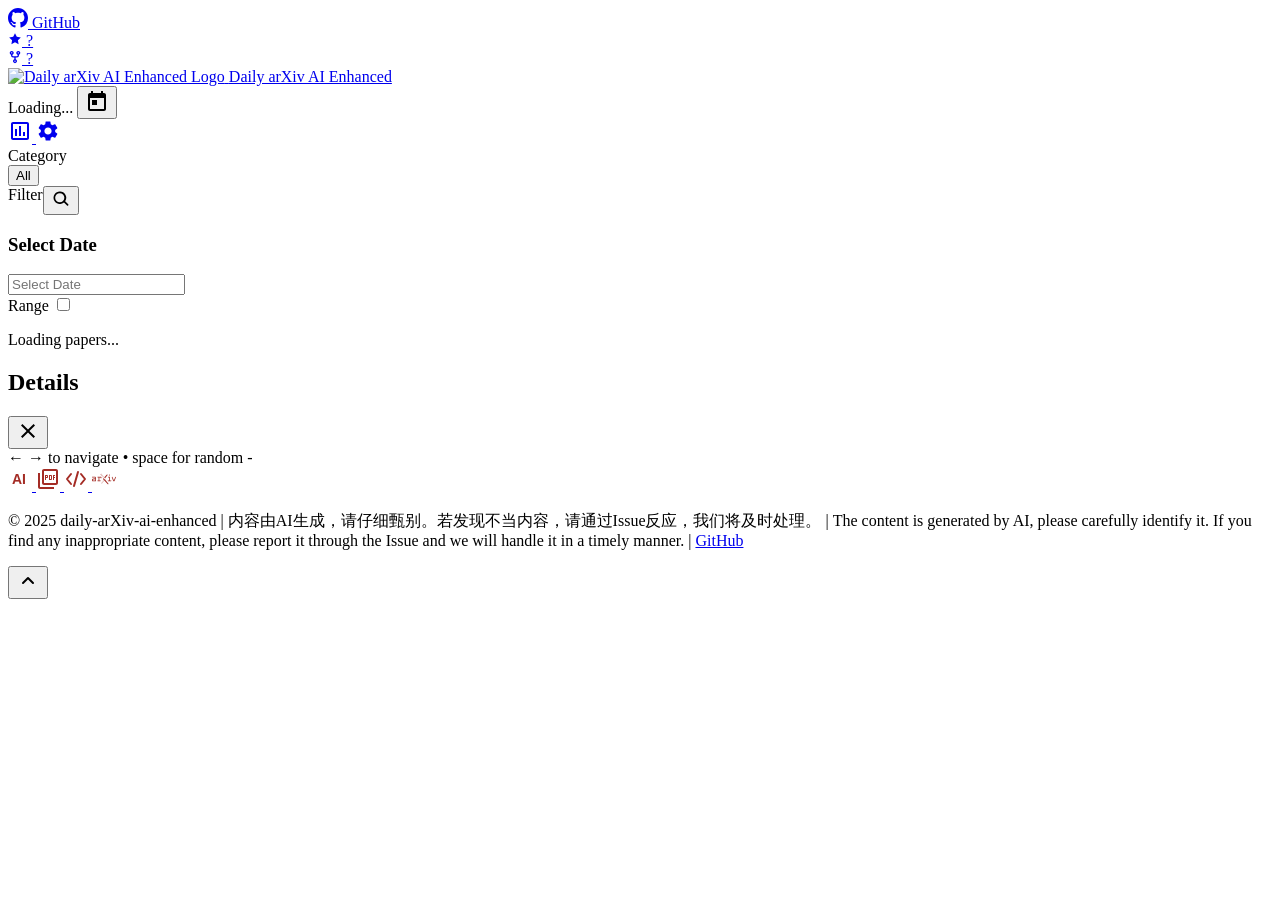
==== index.html @ 4acd31fb "fix: point site links to fork repository" ====
<!DOCTYPE html>
<html lang="zh-CN">
<head>
    <meta charset="UTF-8">
    <meta name="viewport" content="width=device-width, initial-scale=1.0">
    <meta name="description" content="daily arxiv ai-enhanced">
    <title>Daily arXiv AI Enhanced</title>
    <link rel="icon" type="image/png" href="assets/logo2-removebg-preview.png">
    <link rel="shortcut icon" type="image/png" href="assets/logo2-removebg-preview.png">
    <link rel="stylesheet" href="css/styles.css">
    <link rel="stylesheet" href="https://fonts.googleapis.com/css2?family=Inter:wght@300;400;500;600;700&display=swap">
    <link rel="stylesheet" href="https://cdn.jsdelivr.net/npm/flatpickr/dist/flatpickr.min.css">
    <script src="https://cdn.jsdelivr.net/npm/flatpickr"></script>

    <!-- Authentication Scripts -->
    <script src="js/auth-config.js"></script>
    <script src="js/auth.js"></script>
    <!-- Data Source Configuration -->
    <script src="js/data-config.js"></script>
    <script>
        // Check authentication on page load
        Auth.requireAuth();

        // Show logout button only if password protection is enabled
        document.addEventListener('DOMContentLoaded', function() {
            const logoutButton = document.getElementById('logoutButton');
            if (logoutButton && Auth.isPasswordEnabled()) {
                logoutButton.style.display = '';
            }
        });
    </script>

    <script>
        window.onerror = function(message, source, lineno, colno, error) {
            const errorDiv = document.createElement('div');
            errorDiv.style.position = 'fixed';
            errorDiv.style.bottom = '10px';
            errorDiv.style.left = '10px';
            errorDiv.style.backgroundColor = 'rgba(255, 0, 0, 0.8)';
            errorDiv.style.color = 'white';
            errorDiv.style.padding = '10px';
            errorDiv.style.borderRadius = '5px';
            errorDiv.style.zIndex = '10000';
            errorDiv.style.maxWidth = '80%';
            errorDiv.textContent = `错误: ${message} (${source}:${lineno}:${colno})`;
            document.body.appendChild(errorDiv);
            
            setTimeout(() => errorDiv.remove(), 5000);
            
            return false;
        };
    </script>
</head>
<body>
    <div class="app-container">
        <header>
            <div class="header-content">
                <div class="header-left">
                    <a href="https://github.com/hj2100334001-ux/daily-arXiv-ai-enhanced" target="_blank" class="github-button">
                        <svg height="20" width="20" viewBox="0 0 16 16" fill="currentColor" xmlns="http://www.w3.org/2000/svg">
                            <path fill-rule="evenodd" d="M8 0C3.58 0 0 3.58 0 8c0 3.54 2.29 6.53 5.47 7.59.4.07.55-.17.55-.38 0-.19-.01-.82-.01-1.49-2.01.37-2.53-.49-2.69-.94-.09-.23-.48-.94-.82-1.13-.28-.15-.68-.52-.01-.53.63-.01 1.08.58 1.23.82.72 1.21 1.87.87 2.33.66.07-.52.28-.87.51-1.07-1.78-.2-3.64-.89-3.64-3.95 0-.87.31-1.59.82-2.15-.08-.2-.36-1.02.08-2.12 0 0 .67-.21 2.2.82.64-.18 1.32-.27 2-.27.68 0 1.36.09 2 .27 1.53-1.04 2.2-.82 2.2-.82.44 1.1.16 1.92.08 2.12.51.56.82 1.27.82 2.15 0 3.07-1.87 3.75-3.65 3.95.29.25.54.73.54 1.48 0 1.07-.01 1.93-.01 2.2 0 .21.15.46.55.38A8.013 8.013 0 0016 8c0-4.42-3.58-8-8-8z"></path>
                        </svg>
                        <span class="github-text">GitHub</span>
                        <div class="github-stats">
                            <div class="star-badge">
                                <svg width="14" height="14" viewBox="0 0 24 24" fill="currentColor">
                                    <path d="M12 2l3.09 6.26L22 9.27l-5 4.87 1.18 6.88L12 17.77l-6.18 3.25L7 14.14 2 9.27l6.91-1.01L12 2z"/>
                                </svg>
                                <span class="star-count" id="starCount">-</span>
                            </div>
                            <div class="fork-badge">
                                <svg width="14" height="14" viewBox="0 0 16 16" fill="currentColor">
                                    <path d="M5 5.372v.878c0 .414.336.75.75.75h4.5a.75.75 0 0 0 .75-.75v-.878a2.25 2.25 0 1 1 1.5 0v.878a2.25 2.25 0 0 1-2.25 2.25h-1.5v2.128a2.251 2.251 0 1 1-1.5 0V8.5h-1.5A2.25 2.25 0 0 1 3.5 6.25v-.878a2.25 2.25 0 1 1 1.5 0ZM5 3.25a.75.75 0 1 0-1.5 0 .75.75 0 0 0 1.5 0Zm6.75.75a.75.75 0 1 0 0-1.5.75.75 0 0 0 0 1.5Zm-3 8.75a.75.75 0 1 0-1.5 0 .75.75 0 0 0 1.5 0Z"/>
                                </svg>
                                <span class="fork-count" id="forkCount">-</span>
                            </div>
                        </div>
                    </a>
                </div>
                
                <div class="header-center">
                    <a href="index.html" class="site-logo">
                        <img src="assets/logo2-removebg-preview.png" alt="Daily arXiv AI Enhanced Logo" class="logo-image">
                        <span class="site-title">Daily arXiv AI Enhanced</span>
                    </a>
                </div>
                
                <div class="header-controls">
                    <div class="date-selector">
                        <div class="date-display">
                            <span id="currentDate">Loading...</span>
                            <button id="calendarButton" class="icon-button">
                                <svg width="24" height="24" viewBox="0 0 24 24" fill="none" xmlns="http://www.w3.org/2000/svg">
                                    <path d="M19 4H18V2H16V4H8V2H6V4H5C3.89 4 3.01 4.9 3.01 6L3 20C3 21.1 3.89 22 5 22H19C20.1 22 21 21.1 21 20V6C21 4.9 20.1 4 19 4ZM19 20H5V9H19V20ZM7 11H12V16H7V11Z" fill="currentColor"/>
                                </svg>
                            </button>
                        </div>
                    </div>
                    <a href="statistic.html" class="icon-button" title="Statistics">
                        <svg width="24" height="24" viewBox="0 0 24 24" fill="none" xmlns="http://www.w3.org/2000/svg">
                            <path d="M9 17H7V10H9V17ZM13 17H11V7H13V17ZM17 17H15V13H17V17ZM19 19H5V5H19V19.1V19ZM19 3H5C3.9 3 3 3.9 3 5V19C3 20.1 3.9 21 5 21H19C20.1 21 21 20.1 21 19V5C21 3.9 20.1 3 19 3Z" fill="currentColor"/>
                        </svg>
                    </a>
                    <a href="settings.html" class="icon-button" title="Settings">
                        <svg width="24" height="24" viewBox="0 0 24 24" fill="none" xmlns="http://www.w3.org/2000/svg">
                            <path d="M19.14 12.94c.04-.3.06-.61.06-.94 0-.32-.02-.64-.07-.94l2.03-1.58c.18-.14.23-.41.12-.61l-1.92-3.32c-.12-.22-.37-.29-.59-.22l-2.39.96c-.5-.38-1.03-.7-1.62-.94l-.36-2.54c-.04-.24-.24-.41-.48-.41h-3.84c-.24 0-.43.17-.47.41l-.36 2.54c-.59.24-1.13.57-1.62.94l-2.39-.96c-.22-.08-.47 0-.59.22L2.74 8.87c-.12.21-.08.47.12.61l2.03 1.58c-.05.3-.09.63-.09.94s.02.64.07.94l-2.03 1.58c-.18.14-.23.41-.12.61l1.92 3.32c.12.22.37.29.59.22l2.39-.96c.5.38 1.03.7 1.62.94l.36 2.54c.05.24.24.41.48.41h3.84c.24 0 .44-.17.47-.41l.36-2.54c.59-.24 1.13-.56 1.62-.94l2.39.96c.22.08.47 0 .59-.22l1.92-3.32c.12-.22.07-.47-.12-.61l-2.01-1.58zM12 15.6c-1.98 0-3.6-1.62-3.6-3.6s1.62-3.6 3.6-3.6 3.6 1.62 3.6 3.6-1.62 3.6-3.6 3.6z" fill="currentColor"/>
                        </svg>
                    </a>
                    <button id="logoutButton" onclick="Auth.logout()" class="icon-button" title="Logout" style="border: none; background: transparent; cursor: pointer; color: #e74c3c; display: none;">
                        <svg width="24" height="24" viewBox="0 0 24 24" fill="none" xmlns="http://www.w3.org/2000/svg">
                            <path d="M17 7L15.59 8.41L18.17 11H8V13H18.17L15.59 15.59L17 17L22 12L17 7ZM4 5H12V3H4C2.9 3 2 3.9 2 5V19C2 20.1 2.9 21 4 21H12V19H4V5Z" fill="currentColor"/>
                        </svg>
                    </button>
                    <!-- <div class="view-controls">
                        <button id="toggleView" class="button">
                            <span class="view-icon">
                                <svg width="24" height="24" viewBox="0 0 24 24" fill="none" xmlns="http://www.w3.org/2000/svg">
                                    <path d="M4 11H9V5H4V11ZM4 18H9V12H4V18ZM10 18H15V12H10V18ZM16 18H21V12H16V18ZM10 11H15V5H10V11ZM16 5V11H21V5H16Z" fill="currentColor"/>
                                </svg>
                            </span>
                            <span>View</span>
                        </button>
                    </div> -->
                </div>
            </div>
            <div class="category-nav">
                <div class="category-label-container">
                    <span class="category-nav-label">Category</span>
                    <div class="category-scroll">
                        <button class="category-button active" data-category="all">All</button>
                        <!-- 分类按钮将通过 JavaScript 动态生成 -->
                    </div>
                </div>
                <!-- Filter Tag Container -->
                <div class="filter-label-container">
                    <span class="filter-nav-label">Filter</span>
                    <!-- Text Search (magnifier-triggered) -->
                    <div id="textSearchContainer" class="text-search">
                        <button id="textSearchToggle" class="icon-button" title="Search">
                            <svg width="20" height="20" viewBox="0 0 24 24" fill="none" xmlns="http://www.w3.org/2000/svg">
                                <path d="M10.5 3a7.5 7.5 0 105.07 13.07l3.68 3.68a1 1 0 001.41-1.41l-3.68-3.68A7.5 7.5 0 0010.5 3zm0 2a5.5 5.5 0 110 11 5.5 5.5 0 010-11z" fill="currentColor"/>
                            </svg>
                        </button>
                        <div class="search-input-wrapper" style="display: none;">
                            <input id="textSearchInput" type="text" placeholder="Type to search..." aria-label="Search" />
                            <button id="textSearchClear" class="clear-x" title="Clear" style="display: none;">×</button>
                        </div>
                    </div>
                    <div class="filter-scroll" id="filterTags">
                        <!-- Authors and Keywords will be dynamically added here -->
                    </div>
                </div>
            </div>
        </header>

        <main>
            <div class="date-picker-modal" id="datePickerModal">
                <div class="date-picker-content">
                    <div class="date-picker-body">
                        <h3 class="date-picker-title">Select Date</h3>
                        <div class="flatpickr-container">
                            <input type="text" id="datepicker" placeholder="Select Date" data-input>
                        </div>
                        <div class="date-range-selector">
                            <span class="toggle-label">Range</span>
                            <label class="toggle-switch">
                                <input type="checkbox" id="dateRangeMode">
                                <span class="toggle-slider"></span>
                            </label>
                        </div>
                    </div>
                </div>
            </div>

            <div class="paper-container" id="paperContainer">
                <div class="loading-container">
                    <div class="loading-spinner"></div>
                    <p>Loading papers...</p>
                </div>
            </div>
        </main>

        <div class="paper-modal" id="paperModal">
            <div class="paper-modal-content">
                <div class="paper-modal-header">
                    <h2 id="modalTitle">Details</h2>
                    <button id="closeModal" class="icon-button">
                        <svg width="24" height="24" viewBox="0 0 24 24" fill="none" xmlns="http://www.w3.org/2000/svg">
                            <path d="M19 6.41L17.59 5L12 10.59L6.41 5L5 6.41L10.59 12L5 17.59L6.41 19L12 13.41L17.59 19L19 17.59L13.41 12L19 6.41Z" fill="currentColor"/>
                        </svg>
                    </button>
                </div>
                <div class="paper-modal-body" id="modalBody">
                </div>
                <div class="paper-modal-footer">
                    <div class="paper-navigation">
                        <span class="navigation-hint">← → to navigate • space for random</span>
                        <span id="paperPosition" class="paper-position">-</span>
                    </div>
                    <div class="paper-modal-buttons">
                    <a id="kimiChatLink" href="#" target="_blank" class="button icon-button" title="Open in KimiChat">
                        <svg width="24" height="24" viewBox="0 0 24 24" fill="none" xmlns="http://www.w3.org/2000/svg">
                            <text x="4" y="17" fill="#a42c25" font-family="Arial" font-weight="bold" font-size="14">AI</text>
                        </svg>
                    </a>
                    <a id="pdfLink" href="#" target="_blank" class="button icon-button" title="Open PDF">
                        <svg width="24" height="24" viewBox="0 0 24 24" fill="none" xmlns="http://www.w3.org/2000/svg">
                            <path d="M20 2H8C6.9 2 6 2.9 6 4V16C6 17.1 6.9 18 8 18H20C21.1 18 22 17.1 22 16V4C22 2.9 21.1 2 20 2ZM20 16H8V4H20V16ZM4 6H2V20C2 21.1 2.9 22 4 22H18V20H4V6ZM16 12V9C16 8.45 15.55 8 15 8H13V13H15C15.55 13 16 12.55 16 12ZM14 9H15V12H14V9ZM18 11H19V10H18V9H19V8H17V13H18V11ZM10 11H11C11.55 11 12 10.55 12 10V9C12 8.45 11.55 8 11 8H9V13H10V11ZM10 9H11V10H10V9Z" fill="#a42c25"/>
                        </svg>
                    </a>
                    <a id="htmlLink" href="#" target="_blank" class="button icon-button" title="Open HTML">
                        <svg width="24" height="24" viewBox="0 0 24 24" fill="none" xmlns="http://www.w3.org/2000/svg">
                            <path d="M7 17L3 12L7 7M17 17L21 12L17 7M14 5L10 19" stroke="#a42c25" stroke-width="2" stroke-linecap="round" stroke-linejoin="round"/>
                        </svg>
                    </a>
                    <a id="githubLink" href="#" target="_blank" class="button icon-button" title="Open GitHub" style="display: none;">
                        <svg width="24" height="24" viewBox="0 0 24 24" fill="none" xmlns="http://www.w3.org/2000/svg">
                            <path fill-rule="evenodd" clip-rule="evenodd" d="M12 2C6.477 2 2 6.484 2 12.017c0 4.425 2.865 8.18 6.839 9.504.5.092.682-.217.682-.483 0-.237-.008-.868-.013-1.703-2.782.605-3.369-1.343-3.369-1.343-.454-1.158-1.11-1.466-1.11-1.466-.908-.62.069-.608.069-.608 1.003.07 1.531 1.032 1.531 1.032.892 1.53 2.341 1.088 2.91.832.092-.647.35-1.088.636-1.338-2.22-.253-4.555-1.113-4.555-4.951 0-1.093.39-1.988 1.029-2.688-.103-.253-.446-1.272.098-2.65 0 0 .84-.27 2.75 1.026A9.564 9.564 0 0112 6.844c.85.004 1.705.115 2.504.337 1.909-1.296 2.747-1.027 2.747-1.027.546 1.379.202 2.398.1 2.651.64.7 1.028 1.595 1.028 2.688 0 3.848-2.339 4.695-4.566 4.943.359.309.678.92.678 1.855 0 1.338-.012 2.419-.012 2.747 0 .268.18.58.688.482A10.019 10.019 0 0022 12.017C22 6.484 17.522 2 12 2z" fill="#a42c25"/>
                        </svg>
                    </a>
                    <a id="paperLink" href="#" target="_blank" class="button icon-button primary" title="Open in arXiv">
                        <svg width="24" height="24" viewBox="0 0 246.978 110.119" fill="none" xmlns="http://www.w3.org/2000/svg">
                            <path d="M134.811 46.23l24.36-29.89c1.492-1.989 2.2-3.03 1.492-4.723a5.142 5.142 0 0 0-4.481-3.161h0a4.024 4.024 0 0 0-3.008 1.108L127.035 37.824zM168.108 102.071l-32.363-38.283-.972 1.033-7.789-9.214-7.743-9.357-4.695 5.076a4.769 4.769 0 0 0 .015 6.53l47.786 51.074a3.913 3.913 0 0 0 3.137 1.192 4.394 4.394 0 0 0 4.027-2.818c.724-1.73-.076-3.441-1.403-5.233zM121.05 64.817l6.052 6.485-26.553 28.128a2.98 2.98 0 0 1-2.275 1.194 3.449 3.449 0 0 1-3.241-2.144c-.513-1.231.166-3.15 1.122-4.168l.023-.024.021-.026 24.851-29.448m-.047-1.882l-25.76 30.524c-1.286 1.372-2.084 3.777-1.365 5.5a4.705 4.705 0 0 0 4.4 2.914 4.191 4.191 0 0 0 3.161-1.563l27.382-29.007-7.814-8.372zM69.406 31.884c1.859 0 3.1 1.24 3.985 3.453 1.062-2.213 2.568-3.453 4.694-3.453h14.878a4.062 4.062 0 0 1 4.074 4.074v7.828c0 2.656-1.327 4.074-4.074 4.074-2.656 0-4.074-1.418-4.074-4.074V40.03H78.35a2.411 2.411 0 0 0-2.656 2.745v27.188h10.007c2.658 0 4.074 1.329 4.074 4.074s-1.416 4.074-4.074 4.074H59.311c-2.659 0-3.986-1.328-3.986-4.074s1.327-4.074 3.986-4.074h8.236V40.03h-7.263c-2.656 0-3.985-1.329-3.985-4.074 0-2.658 1.329-4.074 3.985-4.074zM181.068 31.884c2.656 0 4.074 1.416 4.074 4.074v34.007h10.1c2.746 0 4.074 1.329 4.074 4.074s-1.328 4.074-4.074 4.074h-28.607c-2.656 0-4.074-1.328-4.074-4.074s1.418-4.074 4.074-4.074h10.362V40.03h-8.533c-2.744 0-4.073-1.329-4.073-4.074 0-2.658 1.329-4.074 4.073-4.074zm4.22-17.615a5.859 5.859 0 1 1-5.819-5.819 5.9 5.9 0 0 1 5.819 5.819zM246.978 35.958a4.589 4.589 0 0 1-.267 1.594L231.835 75.63a3.722 3.722 0 0 1-3.721 2.48h-5.933a3.689 3.689 0 0 1-3.808-2.48l-15.055-38.081a3.23 3.23 0 0 1-.355-1.594 4.084 4.084 0 0 1 4.164-4.074 3.8 3.8 0 0 1 3.718 2.656l14.348 36.134 13.9-36.134a3.8 3.8 0 0 1 3.72-2.656 4.084 4.084 0 0 1 4.165 4.077zM32.445 31.884c5.018 0 8.206 3.312 8.206 8.4v37.831H5.143A4.813 4.813 0 0 1 0 73.186V60.157a8.256 8.256 0 0 1 7-8.148l25.507-3.572v-8.4H4.141A4.014 4.014 0 0 1 0 35.958c0-2.87 2.143-4.074 4.355-4.074zm.059 38.081V56.672l-24.354 3.4v9.9zM90.373 1.25h.077c1 .024 2.236 1.245 2.589 1.669l.023.028.024.026 46.664 50.433a3.173 3.173 0 0 1-.034 4.336l-4.893 5.2-6.876-8.134L88.487 7.13c-1.508-2.166-1.617-2.836-1.191-3.858a3.353 3.353 0 0 1 3.077-2.02m0-1.25a4.606 4.606 0 0 0-4.231 2.789c-.705 1.692-.2 2.88 1.349 5.1l39.493 47.722 7.789 9.214 5.853-6.221a4.417 4.417 0 0 0 .042-6.042L94.004 2.13S92.291.05 90.48.006z" fill="#a42c25"/>
                        </svg>
                    </a>
                    </div>
                </div>
            </div>
        </div>
    </div>
    
    <footer>
        <div class="footer-content">
            <p>&copy; 2025 daily-arXiv-ai-enhanced | 内容由AI生成，请仔细甄别。若发现不当内容，请通过Issue反应，我们将及时处理。 | The content is generated by AI, please carefully identify it. If you find any inappropriate content, please report it through the Issue and we will handle it in a timely manner. | <a href="https://github.com/hj2100334001-ux/daily-arXiv-ai-enhanced" target="_blank">GitHub</a></p>
        </div>
    </footer>

    <!-- 回到顶部按钮 -->
    <button id="backToTop" class="back-to-top" title="back to top">
        <svg width="24" height="24" viewBox="0 0 24 24" fill="none" xmlns="http://www.w3.org/2000/svg">
            <path d="M7 14L12 9L17 14" stroke="currentColor" stroke-width="2" stroke-linecap="round" stroke-linejoin="round"/>
        </svg>
    </button>

    <script src="js/app.js?v=1.0.1"></script>
</body>
</html>
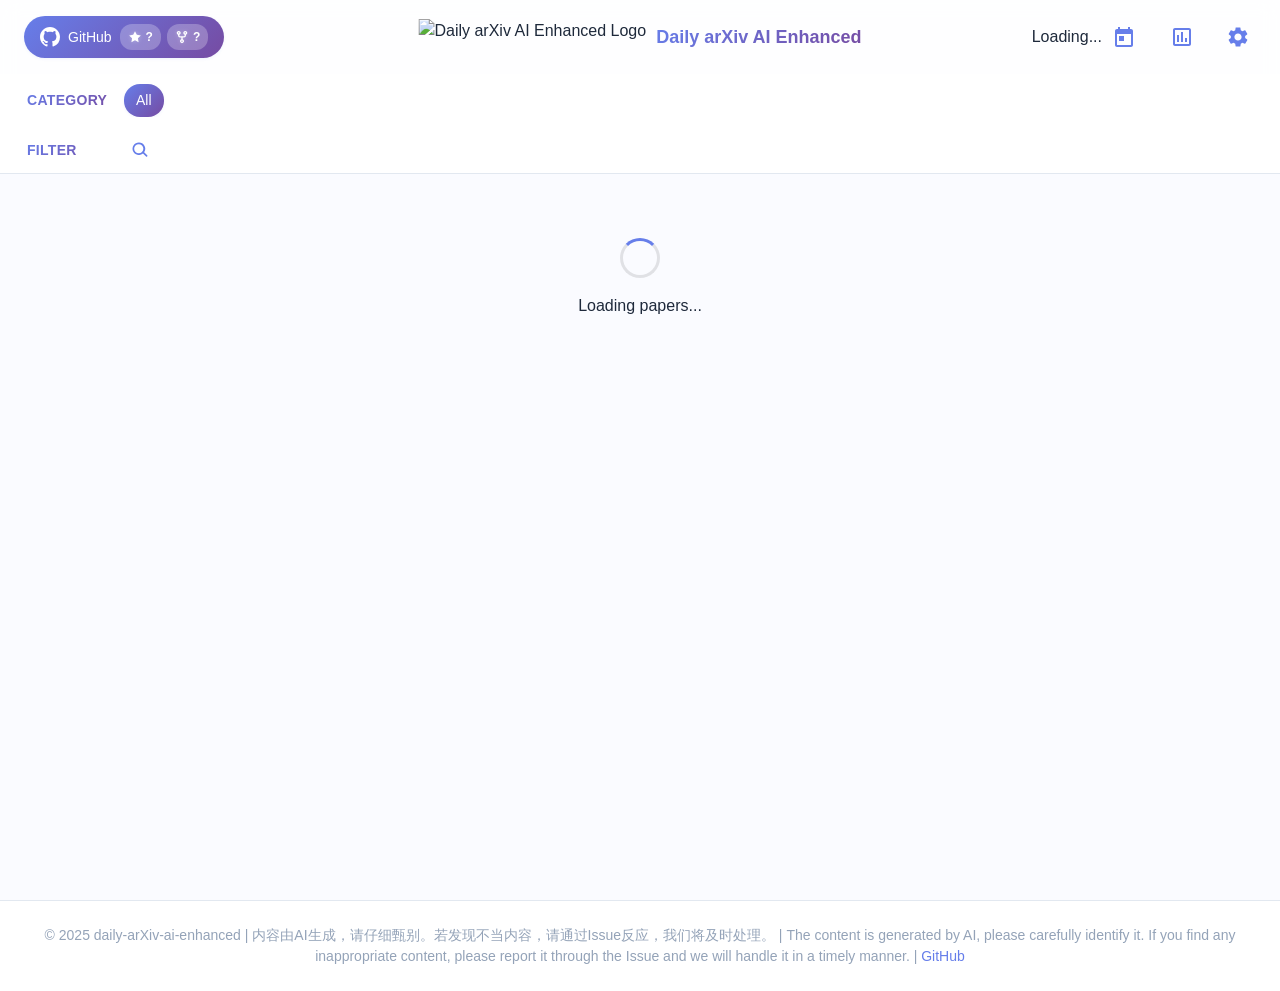
==== commit cd1425e5: "fix: bust app cache for loading fix" ====
--- a/index.html
+++ b/index.html
@@ -242,6 +242,6 @@
         </svg>
     </button>
 
-    <script src="js/app.js?v=1.0.1"></script>
+    <script src="js/app.js?v=20260708-loadmore"></script>
 </body>
 </html> 
--- a/css/styles.css
+++ b/css/styles.css
@@ -0,0 +1,2379 @@
+/* 基础样式 */
+:root {
+  --primary-color: #667eea;
+  --secondary-color: #764ba2;
+  --accent-color: #6d2dad;
+  --gradient-primary: linear-gradient(135deg, #667eea 0%, #764ba2 100%);
+  --gradient-light: linear-gradient(135deg, #e0e7ff 0%, #f3e8ff 100%);
+  --background-color: #fafbff;
+  --card-bg-color: #ffffff;
+  --background-hover: #f1f5f9;
+  --text-color: #1e293b;
+  --text-secondary: #475569;
+  --text-tertiary: #94a3b8;
+  --border-color: #e2e8f0;
+  --border-accent: rgba(102, 126, 234, 0.2);
+  --shadow-sm: 0 1px 3px rgba(102, 126, 234, 0.1);
+  --shadow-md: 0 4px 15px rgba(102, 126, 234, 0.15);
+  --shadow-lg: 0 8px 25px rgba(102, 126, 234, 0.2);
+  --radius-sm: 8px;
+  --radius-md: 12px;
+  --transition: all 0.2s ease;
+  --match-highlight: rgba(255, 223, 77, 0.22); /* 更明显的浅黄色背景 */
+  --gold-color: #ffd700;
+  --gold-dark: #d4af37;
+  --gold-gradient: linear-gradient(135deg, #ffd700 0%, #d4af37 100%);
+  --author-color: #10b981;
+  --author-gradient: linear-gradient(135deg, #10b981 0%, #059669 100%);
+  --keyword-color: #8b5cf6;
+  --keyword-gradient: linear-gradient(135deg, #8b5cf6 0%, #7c3aed 100%);
+}
+
+* {
+  margin: 0;
+  padding: 0;
+  box-sizing: border-box;
+}
+
+body {
+  font-family: 'Inter', -apple-system, BlinkMacSystemFont, 'Segoe UI', Roboto, Helvetica, Arial, sans-serif;
+  background-color: var(--background-color);
+  color: var(--text-color);
+  line-height: 1.5;
+  -webkit-font-smoothing: antialiased;
+  -moz-osx-font-smoothing: grayscale;
+}
+
+a {
+  color: var(--primary-color);
+  text-decoration: none;
+}
+
+a:hover {
+  text-decoration: underline;
+}
+
+button {
+  cursor: pointer;
+  border: none;
+  background: none;
+  font: inherit;
+  color: inherit;
+}
+
+.button {
+  display: inline-flex;
+  align-items: center;
+  justify-content: center;
+  gap: 8px;
+  padding: 8px 16px;
+  border-radius: var(--radius-sm);
+  font-weight: 500;
+  transition: var(--transition);
+  background-color: var(--background-hover);
+}
+
+.button:hover {
+  background-color: var(--border-color);
+}
+
+.button.primary {
+  background: var(--gradient-primary);
+  color: white;
+  box-shadow: var(--shadow-sm);
+}
+
+.button.primary:hover {
+  box-shadow: var(--shadow-md);
+  transform: translateY(-1px);
+}
+
+.icon-button {
+  display: flex;
+  align-items: center;
+  justify-content: center;
+  width: 36px;
+  height: 36px;
+  border-radius: 50%;
+  transition: var(--transition);
+  color: var(--primary-color);
+}
+
+.icon-button:hover {
+  background-color: rgba(102, 126, 234, 0.1);
+}
+
+/* 视图控制按钮样式 */
+.view-controls {
+  display: flex;
+  align-items: center;
+  gap: 4px;
+}
+
+.view-icon {
+  display: flex;
+  align-items: center;
+  justify-content: center;
+  margin-right: 2px;
+  color: var(--primary-color);
+  font-size: 14px;
+}
+
+.view-controls .button {
+  border: 1px solid var(--border-accent);
+  background-color: rgba(102, 126, 234, 0.05);
+  padding: 4px 10px;
+  font-size: 13px;
+}
+
+.view-controls .button:hover {
+  background-color: rgba(102, 126, 234, 0.1);
+}
+
+.view-controls .button.active {
+  background-color: rgba(102, 126, 234, 0.15);
+  border-color: var(--primary-color);
+  color: var(--primary-color);
+  font-weight: 500;
+}
+
+/* 布局容器 */
+.app-container {
+  display: flex;
+  flex-direction: column;
+  min-height: 100vh;
+}
+
+/* 页头 */
+header {
+  position: sticky;
+  top: 0;
+  z-index: 100;
+  background-color: rgba(255, 255, 255, 0.8);
+  backdrop-filter: blur(10px);
+  -webkit-backdrop-filter: blur(10px);
+  border-bottom: 1px solid var(--border-color);
+}
+
+.header-content {
+  display: flex;
+  justify-content: space-between;
+  align-items: center;
+  padding: 16px 24px;
+  max-width: 1440px;
+  margin: 0 auto;
+  width: 100%;
+}
+
+.header-left {
+  display: flex;
+  align-items: center;
+  gap: 16px;
+}
+
+.header-center {
+  display: flex;
+  align-items: center;
+  justify-content: center;
+  position: absolute;
+  left: 50%;
+  transform: translateX(-50%);
+}
+
+.site-logo {
+  display: flex;
+  align-items: center;
+  gap: 10px;
+  text-decoration: none !important;
+  color: var(--text-color);
+  transition: var(--transition);
+}
+
+.site-logo:hover {
+  text-decoration: none;
+  opacity: 0.9;
+}
+
+.logo-image {
+  height: 36px;
+  width: auto;
+}
+
+.site-title {
+  font-size: 18px;
+  font-weight: 600;
+  background: var(--gradient-primary);
+  -webkit-background-clip: text;
+  -webkit-text-fill-color: transparent;
+  background-clip: text;
+}
+
+.header-content h1 {
+  font-size: 20px;
+  font-weight: 600;
+}
+
+.github-button {
+  display: flex;
+  align-items: center;
+  gap: 8px;
+  padding: 8px 16px;
+  border-radius: 24px;
+  background: var(--gradient-primary);
+  color: white;
+  font-size: 14px;
+  font-weight: 500;
+  transition: var(--transition);
+  text-decoration: none !important;
+  box-shadow: var(--shadow-sm);
+}
+
+.github-button:hover {
+  background: var(--gradient-primary);
+  text-decoration: none !important;
+  transform: translateY(-1px);
+  color: white;
+  box-shadow: var(--shadow-md);
+}
+
+.github-button svg {
+  fill: white;
+}
+
+.github-text {
+  font-weight: 500;
+}
+
+.github-stats {
+  display: flex;
+  gap: 6px;
+}
+
+.star-badge,
+.fork-badge {
+  display: flex;
+  align-items: center;
+  gap: 4px;
+  background-color: rgba(255, 255, 255, 0.25);
+  border-radius: 12px;
+  padding: 4px 8px;
+  font-size: 12px;
+  font-weight: 600;
+}
+
+.star-badge svg {
+  fill: white;
+  filter: drop-shadow(0 0 2px rgba(255, 255, 255, 0.3));
+}
+
+.fork-badge svg {
+  fill: white;
+  filter: drop-shadow(0 0 2px rgba(255, 255, 255, 0.3));
+}
+
+.star-count,
+.fork-count {
+  color: white;
+  font-weight: 600;
+}
+
+.header-controls {
+  display: flex;
+  align-items: center;
+  gap: 20px;
+}
+
+.date-selector {
+  display: flex;
+  align-items: center;
+  gap: 8px;
+  border-radius: var(--radius-sm);
+  padding: 2px;
+}
+
+.date-display {
+  display: flex;
+  align-items: center;
+  gap: 4px;
+  font-weight: 500;
+  color: var(--text-color);
+}
+
+/* 类别导航栏 */
+.category-nav {
+  background-color: rgba(255, 255, 255, 0.8);
+  backdrop-filter: blur(10px);
+  -webkit-backdrop-filter: blur(10px);
+  position: sticky;
+  top: 70px;
+  z-index: 10;
+  display: flex;
+  flex-direction: column;
+  align-items: center; /* 居中显示 */
+}
+
+.category-nav::-webkit-scrollbar {
+  display: none;
+}
+
+.category-label-container {
+  display: flex;
+  align-items: center;
+  max-width: 1440px; /* 与main容器的max-width相同 */
+  width: 100%;
+  padding: 10px 24px 5px 24px; /* 减少上下内边距 */
+  margin: 0 auto; /* 居中显示 */
+  position: relative;
+}
+
+.category-nav-label, .filter-nav-label {
+  font-weight: 600;
+  background: var(--gradient-primary);
+  -webkit-background-clip: text;
+  -webkit-text-fill-color: transparent;
+  background-clip: text;
+  margin-right: 8px; /* 减少右侧间距 */
+  white-space: nowrap;
+  min-width: 90px; /* 减少宽度从120px到90px */
+  letter-spacing: 0.3px; /* 减少字母间距 */
+  font-size: 14px; /* 减小字体大小 */
+  text-transform: uppercase;
+  opacity: 1; /* 增加不透明度 */
+  position: relative;
+  z-index: 1;
+  padding-left: 3px; /* 减少左侧内边距 */
+}
+
+/* 删除装饰线的CSS规则 */
+.category-nav-label::after, .keyword-nav-label::after {
+  content: none; /* 移除装饰线 */
+}
+
+.category-scroll {
+  display: flex;
+  overflow-x: auto;
+  gap: 10px;
+  -ms-overflow-style: none;
+  scrollbar-width: none;
+  width: 100%;
+  justify-content: flex-start; /* 改为左对齐 */
+  flex-wrap: nowrap; /* 禁止换行 */
+  white-space: nowrap; /* 确保内容不会换行 */
+  /* 添加鼠标滚轮横向滚动支持 */
+  overflow-y: hidden;
+}
+
+.filter-scroll {
+  display: flex;
+  overflow-x: auto;
+  gap: 10px;
+  -ms-overflow-style: none;
+  scrollbar-width: none;
+  width: 100%;
+  justify-content: flex-start; /* 改为左对齐 */
+  flex-wrap: nowrap; /* 禁止换行 */
+  white-space: nowrap; /* 确保内容不会换行 */
+  /* 添加鼠标滚轮横向滚动支持 */
+  overflow-y: hidden;
+}
+
+/* Text search UI */
+.text-search {
+  display: inline-flex;
+  align-items: center;
+  gap: 8px;
+  margin-right: 8px;
+}
+
+.text-search .search-input-wrapper {
+  display: inline-flex;
+  align-items: center;
+  gap: 6px;
+  background-color: var(--background-hover);
+  border: 1px solid var(--border-accent);
+  border-radius: 16px;
+  padding: 4px 8px;
+}
+
+#textSearchInput {
+  border: none;
+  outline: none;
+  background: transparent;
+  font-size: 14px;
+  color: var(--text-color);
+  width: 220px;
+}
+
+.text-search .clear-x {
+  width: 22px;
+  height: 22px;
+  border-radius: 50%;
+  background-color: rgba(0,0,0,0.08);
+  color: var(--text-secondary);
+  display: inline-flex;
+  align-items: center;
+  justify-content: center;
+}
+
+.text-search .clear-x:hover {
+  background-color: rgba(0,0,0,0.14);
+}
+
+.filter-scroll::-webkit-scrollbar {
+  display: none;
+}
+
+.filter-label-container {
+  display: flex;
+  align-items: center;
+  max-width: 1440px; /* 与main容器的max-width相同 */
+  width: 100%;
+  padding: 10px 24px 5px 24px; /* 与category标签容器保持一致 */
+  margin: 0 auto; /* 居中显示 */
+  position: relative;
+}
+
+.category-button {
+  display: inline-flex;
+  align-items: center;
+  justify-content: center;
+  flex-shrink: 0;
+  padding: 6px 12px;
+  background-color: var(--background-hover);
+  border-radius: 16px;
+  font-size: 14px;
+  font-weight: 500;
+  color: var(--text-secondary);
+  transition: var(--transition);
+  white-space: nowrap;
+  margin: 0 2px;
+  box-shadow: 0 1px 2px rgba(0, 0, 0, 0.04);
+}
+
+.keyword-tag {
+  display: inline-flex;
+  align-items: center;
+  justify-content: center;
+  flex-shrink: 0;
+  padding: 6px 12px;
+  background-color: var(--background-hover);
+  border-radius: 16px;
+  font-size: 14px;
+  font-weight: 500;
+  color: var(--text-secondary);
+  transition: var(--transition);
+  white-space: nowrap;
+  cursor: pointer;
+  margin: 0 2px;
+  box-shadow: 0 1px 2px rgba(0, 0, 0, 0.04);
+}
+
+.category-count {
+  display: inline-flex;
+  align-items: center;
+  justify-content: center;
+  margin-left: 6px;
+  min-width: 20px;
+  height: 20px;
+  background-color: rgba(0, 0, 0, 0.05);
+  border-radius: 10px;
+  font-size: 12px;
+  padding: 0 6px;
+  transition: var(--transition);
+}
+
+.category-button:hover {
+  background-color: var(--border-color);
+  color: var(--text-color);
+}
+
+.keyword-tag:hover {
+  background-color: var(--border-color);
+  color: var(--text-color);
+}
+
+.category-button.active {
+  background: var(--gradient-primary);
+  color: white;
+  box-shadow: var(--shadow-sm);
+}
+
+/* 作者按钮样式 */
+.author-button {
+  background-color: rgba(102, 126, 234, 0.08); /* primary tint */
+  color: var(--primary-color);
+  border: 1px solid rgba(102, 126, 234, 0.25);
+}
+
+.author-button:hover {
+  background-color: rgba(102, 126, 234, 0.12);
+  border-color: rgba(102, 126, 234, 0.35);
+}
+
+.author-button.active {
+  background: var(--gradient-primary);
+  color: white;
+  border-color: var(--primary-color);
+  box-shadow: 0 2px 8px rgba(102, 126, 234, 0.25);
+}
+
+/* 关键词按钮样式 */
+.keyword-button {
+  background-color: rgba(167, 139, 250, 0.10); /* accent tint */
+  color: var(--accent-color);
+  border: 1px solid rgba(167, 139, 250, 0.25);
+}
+
+.keyword-button:hover {
+  background-color: rgba(167, 139, 250, 0.14);
+  border-color: rgba(167, 139, 250, 0.35);
+}
+
+.keyword-button.active {
+  background: linear-gradient(135deg, var(--accent-color) 0%, var(--secondary-color) 100%);
+  color: white;
+  border-color: var(--accent-color);
+  box-shadow: 0 2px 8px rgba(167, 139, 250, 0.25);
+}
+
+.keyword-tag.active {
+  background: var(--gradient-primary);
+  color: white;
+  box-shadow: var(--shadow-sm);
+}
+
+.category-button.active .category-count {
+  background-color: rgba(255, 255, 255, 0.3);
+  color: #fff;
+}
+
+/* 标签动画效果 */
+.keyword-tag.tag-appear,
+.category-button.tag-appear {
+  animation: tagAppear 0.3s ease;
+}
+
+.keyword-tag.tag-highlight,
+.category-button.tag-highlight {
+  animation: tagHighlight 1s ease;
+}
+
+@keyframes tagAppear {
+  0% {
+    opacity: 0;
+    transform: translateY(10px);
+  }
+  100% {
+    opacity: 1;
+    transform: translateY(0);
+  }
+}
+
+@keyframes tagHighlight {
+  0% {
+    transform: scale(1);
+    box-shadow: 0 0 0 rgba(102, 126, 234, 0.4);
+  }
+  50% {
+    transform: scale(1.05);
+    box-shadow: 0 0 8px rgba(102, 126, 234, 0.6);
+  }
+  100% {
+    transform: scale(1);
+    box-shadow: 0 0 0 rgba(102, 126, 234, 0.4);
+  }
+}
+
+/* 主要内容区域 */
+main {
+  flex: 1;
+  padding: 0 24px 24px 24px; /* 修改上边距为0，保持左右下边距 */
+  max-width: 1440px;
+  margin: 0 auto;
+  width: 100%;
+}
+
+/* 论文容器 - 网格视图 */
+.paper-container {
+  display: grid;
+  grid-template-columns: repeat(auto-fill, minmax(350px, 1fr));
+  gap: 30px;
+  margin-top: 24px;
+  align-items: flex-start;
+}
+
+/* 论文容器 - 列表视图 */
+.paper-container.list-view {
+  display: flex;
+  flex-direction: column;
+  gap: 20px;
+}
+
+/* 论文卡片 - 网格视图 */
+.paper-card {
+  background-color: var(--card-bg-color);
+  border-radius: var(--radius-md);
+  box-shadow: var(--shadow-sm);
+  overflow: visible;
+  transition: var(--transition);
+  cursor: pointer;
+  height: auto;
+  min-height: 100%;
+  display: flex;
+  flex-direction: column;
+  position: relative;
+}
+
+.paper-card:hover {
+  box-shadow: var(--shadow-md);
+  transform: translateY(-2px);
+  background-color: var(--background-light);
+}
+
+.paper-card-header {
+  padding: 16px;
+  border-bottom: 1px solid var(--border-color);
+}
+
+.paper-card-title {
+  font-size: 16px;
+  font-weight: 600;
+  margin-bottom: 12px;
+  line-height: 1.5;
+  overflow: visible;
+  padding-right: 28px;
+}
+
+.paper-hide-button {
+  position: absolute;
+  top: 10px;
+  right: 10px;
+  width: 28px;
+  height: 28px;
+  border: 1px solid var(--border-color);
+  border-radius: 50%;
+  background: var(--card-bg-color);
+  color: var(--text-tertiary);
+  display: inline-flex;
+  align-items: center;
+  justify-content: center;
+  font-size: 20px;
+  line-height: 1;
+  cursor: pointer;
+  transition: var(--transition);
+  z-index: 5;
+}
+
+.paper-hide-button:hover {
+  color: #e74c3c;
+  border-color: #e74c3c;
+  background: #fff5f5;
+}
+
+.paper-card-authors {
+  font-size: 14px;
+  color: var(--text-secondary);
+  margin-bottom: 12px;
+  line-height: 1.4;
+  overflow: visible;
+}
+
+/* 作者列表项样式 */
+.paper-card-authors .author-item {
+  display: inline;
+  white-space: nowrap;
+}
+
+/* 作者省略号样式 */
+.paper-card-authors .author-ellipsis {
+  display: inline;
+  color: var(--text-tertiary);
+  font-weight: 500;
+  margin: 0 2px;
+  user-select: none;
+}
+
+.paper-card-categories {
+  display: flex;
+  flex-wrap: wrap;
+  gap: 6px;
+  margin-bottom: 6px;
+}
+
+.category-tag {
+  font-size: 12px;
+  padding: 2px 8px;
+  border-radius: 12px;
+  background-color: var(--background-hover);
+  color: var(--text-secondary);
+  border: 1px solid var(--border-accent);
+}
+
+.paper-card-body {
+  padding: 20px;
+  flex-grow: 1;
+  display: flex;
+  flex-direction: column;
+}
+
+.paper-card-summary {
+  font-size: 14px;
+  color: var(--text-secondary);
+  line-height: 1.5;
+  overflow: visible;
+  margin-bottom: 20px;
+  border-left: 3px solid var(--primary-color);
+  padding-left: 12px;
+  background-color: rgba(102, 126, 234, 0.05);
+  padding: 12px;
+  border-radius: 6px;
+}
+
+.paper-card-footer {
+  margin-top: auto;
+  display: flex;
+  justify-content: space-between;
+  align-items: center;
+}
+
+.paper-card-date {
+  font-size: 12px;
+  color: var(--text-tertiary);
+}
+
+.paper-card-link {
+  font-size: 14px;
+  color: var(--primary-color);
+  font-weight: 500;
+}
+
+.load-more-container {
+  grid-column: 1 / -1;
+  display: flex;
+  justify-content: center;
+  padding: 16px 0 32px;
+}
+
+.load-more-button {
+  border: 1px solid var(--primary-color);
+  background: var(--card-bg-color);
+  color: var(--primary-color);
+  border-radius: var(--radius-sm);
+  padding: 10px 18px;
+  font-size: 14px;
+  font-weight: 600;
+  cursor: pointer;
+  transition: var(--transition);
+}
+
+.load-more-button:hover {
+  background: var(--primary-color);
+  color: white;
+}
+
+/* 论文卡片 - 列表视图 */
+.list-view .paper-card {
+  flex-direction: row;
+  align-items: center;
+  padding: 16px;
+  gap: 20px;
+}
+
+.list-view .paper-card-header {
+  padding: 0;
+  border-bottom: none;
+  flex: 1;
+}
+
+.list-view .paper-card-body {
+  padding: 0;
+  flex: 2;
+}
+
+.list-view .paper-card-footer {
+  margin-top: 0;
+  padding: 0;
+  flex: 0 0 auto;
+}
+
+/* 论文详情模态框 */
+.paper-modal {
+  display: none;
+  position: fixed;
+  top: 0;
+  left: 0;
+  width: 100%;
+  height: 100%;
+  background-color: rgba(0, 0, 0, 0.5);
+  z-index: 1000;
+  overflow-y: auto;
+  backdrop-filter: blur(5px);
+  -webkit-backdrop-filter: blur(5px);
+}
+
+.paper-modal.active {
+  display: flex;
+  justify-content: center;
+  align-items: flex-start;
+}
+
+.paper-modal-content {
+  background-color: var(--card-bg-color);
+  border-radius: var(--radius-md);
+  box-shadow: var(--shadow-md);
+  width: 90%;
+  max-width: 800px;
+  margin: 60px auto;
+  max-height: calc(100vh - 120px);
+  display: flex;
+  flex-direction: column;
+  animation: modalFadeIn 0.3s ease;
+}
+
+@keyframes modalFadeIn {
+  from {
+    opacity: 0;
+    transform: translateY(20px);
+  }
+  to {
+    opacity: 1;
+    transform: translateY(0);
+  }
+}
+
+.paper-modal-header {
+  padding: 20px;
+  border-bottom: 1px solid var(--border-color);
+  display: flex;
+  justify-content: space-between;
+  align-items: center;
+  position: relative;
+}
+
+.paper-modal-header h2 {
+  font-size: 20px;
+  font-weight: 600;
+}
+
+.paper-modal-body {
+  padding: 20px;
+  overflow-y: auto;
+  flex: 1;
+}
+
+.paper-modal-body h3 {
+  font-size: 18px;
+  font-weight: 600;
+  margin-bottom: 16px;
+}
+
+.paper-modal-body p {
+  margin-bottom: 16px;
+  line-height: 1.6;
+}
+
+.paper-modal-footer {
+  display: flex;
+  justify-content: space-between;
+  align-items: center;
+  gap: 8px;
+  padding: 16px;
+  border-top: 1px solid var(--border-color);
+}
+
+.paper-navigation {
+  display: flex;
+  flex-direction: column;
+  align-items: flex-start;
+  gap: 4px;
+}
+
+.paper-modal-buttons {
+  display: flex;
+  gap: 8px;
+  align-items: center;
+}
+
+.paper-modal-footer .button.icon-button {
+  width: 40px;
+  height: 40px;
+  padding: 8px;
+  display: flex;
+  align-items: center;
+  justify-content: center;
+  transition: all 0.2s ease;
+  position: relative;
+  border: none;
+  background: none;
+}
+
+.paper-modal-footer .button.icon-button:not(.primary) {
+  color: var(--text-primary);
+}
+
+.paper-modal-footer .button.icon-button:not(.primary):hover {
+  color: var(--primary-color);
+  transform: translateY(-1px);
+}
+
+/* Special styling for arXiv logo */
+.paper-modal-footer #paperLink svg {
+  width: 60px;
+  height: 27px;
+  margin: -2px -10px;
+}
+
+.paper-modal-footer .button.icon-button.primary {
+  background: none;
+}
+
+.paper-modal-footer .button.icon-button.primary:hover {
+  transform: translateY(-1px);
+}
+
+/* Tooltip styles */
+.paper-modal-footer .button.icon-button::after {
+  content: attr(title);
+  position: absolute;
+  bottom: 100%;
+  left: 50%;
+  transform: translateX(-50%);
+  padding: 4px 8px;
+  background-color: rgba(0, 0, 0, 0.8);
+  color: white;
+  font-size: 12px;
+  border-radius: 4px;
+  white-space: nowrap;
+  opacity: 0;
+  visibility: hidden;
+  transition: all 0.2s ease;
+  pointer-events: none;
+  margin-bottom: 5px;
+}
+
+.paper-modal-footer .button.icon-button:hover::after {
+  opacity: 1;
+  visibility: visible;
+}
+
+.navigation-hint {
+  font-size: 12px;
+  color: var(--text-tertiary);
+  font-weight: 500;
+}
+
+.paper-position {
+  font-size: 14px;
+  color: var(--text-secondary);
+  font-weight: 600;
+}
+
+/* 日期选择器样式 */
+.date-picker-modal {
+  position: fixed;
+  top: 0;
+  left: 0;
+  right: 0;
+  bottom: 0;
+  background-color: rgba(0, 0, 0, 0.5);
+  display: flex;
+  align-items: center;
+  justify-content: center;
+  z-index: 1000;
+  opacity: 0;
+  visibility: hidden;
+  transition: var(--transition);
+  backdrop-filter: blur(5px);
+  -webkit-backdrop-filter: blur(5px);
+  pointer-events: none;
+}
+
+.date-picker-modal.active {
+  opacity: 1;
+  visibility: visible;
+  pointer-events: auto;
+}
+
+.date-picker-content {
+  background-color: var(--card-bg-color);
+  border-radius: var(--radius-md);
+  box-shadow: 0 10px 25px rgba(0, 0, 0, 0.1);
+  width: 100%;
+  max-width: 360px;
+  max-height: 90vh;
+  overflow-y: auto;
+  animation: modalFadeIn 0.3s ease forwards;
+  padding: 24px;
+  border: 1px solid rgba(0, 0, 0, 0.08);
+}
+
+.date-picker-header {
+  display: flex;
+  justify-content: space-between;
+  align-items: center;
+  padding: 16px 20px;
+  border-bottom: 1px solid var(--border-color);
+}
+
+.date-picker-header h3 {
+  font-size: 18px;
+  font-weight: 600;
+}
+
+.date-picker-body {
+  padding: 0;
+}
+
+.date-picker-title {
+  font-size: 18px;
+  font-weight: 600;
+  margin: 0 0 16px 0;
+  color: var(--primary-color);
+  text-align: center;
+}
+
+.flatpickr-container {
+  margin-bottom: 20px;
+  width: 100%;
+}
+
+.flatpickr-container input {
+  display: none;
+}
+
+/* Make flatpickr calendar take full width */
+.flatpickr-calendar {
+  width: 100% !important;
+  max-width: 100% !important;
+  padding: 0 !important;
+  box-sizing: border-box !important;
+  background: transparent !important;
+  box-shadow: none !important;
+  border: none !important;
+}
+
+.flatpickr-months {
+  width: 100% !important;
+  padding: 0;
+  margin-bottom: 10px;
+  background-color: transparent !important;
+}
+
+.flatpickr-month {
+  background-color: transparent !important;
+  color: var(--text-color) !important;
+}
+
+.flatpickr-current-month {
+  padding: 0 !important;
+  font-size: 18px !important;
+  font-weight: 600 !important;
+}
+
+.flatpickr-monthDropdown-months {
+  font-weight: 600 !important;
+  color: var(--text-color) !important;
+}
+
+.flatpickr-prev-month, .flatpickr-next-month {
+  padding: 5px !important;
+  fill: var(--primary-color) !important;
+  color: var(--primary-color) !important;
+}
+
+.flatpickr-prev-month:hover, .flatpickr-next-month:hover {
+  background-color: rgba(0, 0, 0, 0.05) !important;
+  border-radius: 50% !important;
+}
+
+.flatpickr-weekdays {
+  width: 100% !important;
+  background-color: transparent !important;
+  margin-bottom: 5px;
+}
+
+.flatpickr-weekday {
+  height: 28px;
+  line-height: 28px;
+  flex: 1;
+  background-color: transparent !important;
+  color: var(--text-secondary) !important;
+  font-weight: 500 !important;
+  font-size: 14px !important;
+}
+
+.flatpickr-days {
+  width: 100% !important;
+  display: flex !important;
+  justify-content: center !important;
+  background-color: transparent !important;
+}
+
+.dayContainer {
+  width: 100% !important;
+  min-width: 100% !important;
+  max-width: 100% !important;
+  display: flex !important;
+  flex-wrap: wrap !important;
+  /* justify-content: flex-start !important; */
+  padding: 0 !important;
+}
+
+.flatpickr-day {
+  margin: 2px;
+  height: 36px !important;
+  line-height: 36px !important;
+  border-radius: 50% !important;
+  /* max-width: 36px !important; */
+  width: calc(100% / 7 ) !important;
+  flex: 0 0 calc(100% / 7 ) !important;
+  display: inline-flex !important;
+  justify-content: center !important;
+  align-items: center !important;
+  box-sizing: border-box !important;
+  font-weight: 400 !important;
+  color: var(--text-color) !important;
+  border: none !important;
+}
+
+.flatpickr-day.today {
+  border: none !important;
+  background-color: rgba(102, 126, 234, 0.1) !important;
+  color: var(--primary-color) !important;
+  font-weight: 600 !important;
+}
+
+.flatpickr-day.selected, 
+.flatpickr-day.startRange, 
+.flatpickr-day.endRange, 
+.flatpickr-day.selected.inRange, 
+.flatpickr-day.startRange.inRange, 
+.flatpickr-day.endRange.inRange, 
+.flatpickr-day.selected:focus, 
+.flatpickr-day.startRange:focus, 
+.flatpickr-day.endRange:focus, 
+.flatpickr-day.selected:hover, 
+.flatpickr-day.startRange:hover, 
+.flatpickr-day.endRange:hover, 
+.flatpickr-day.selected.prevMonthDay, 
+.flatpickr-day.startRange.prevMonthDay, 
+.flatpickr-day.endRange.prevMonthDay, 
+.flatpickr-day.selected.nextMonthDay, 
+.flatpickr-day.startRange.nextMonthDay, 
+.flatpickr-day.endRange.nextMonthDay {
+  background: var(--gradient-primary) !important;
+  border-color: var(--primary-color) !important;
+  color: white !important;
+  font-weight: 600 !important;
+  box-shadow: var(--shadow-sm) !important;
+}
+
+.flatpickr-day.inRange, 
+.flatpickr-day.prevMonthDay.inRange, 
+.flatpickr-day.nextMonthDay.inRange, 
+.flatpickr-day.today.inRange, 
+.flatpickr-day.prevMonthDay.today.inRange, 
+.flatpickr-day.nextMonthDay.today.inRange {
+  background: rgba(102, 126, 234, 0.15) !important;
+  border-color: transparent !important;
+  color: var(--text-color) !important;
+  box-shadow: none !important;
+}
+
+.flatpickr-day:hover, 
+.flatpickr-day.prevMonthDay:hover, 
+.flatpickr-day.nextMonthDay:hover, 
+.flatpickr-day:focus, 
+.flatpickr-day.prevMonthDay:focus, 
+.flatpickr-day.nextMonthDay:focus {
+  background: rgba(0, 0, 0, 0.05) !important;
+  border-color: transparent !important;
+}
+
+.flatpickr-day.flatpickr-disabled, 
+.flatpickr-day.flatpickr-disabled:hover,
+.flatpickr-day.prevMonthDay, 
+.flatpickr-day.nextMonthDay, 
+.flatpickr-day.notAllowed {
+  color: rgba(57, 57, 57, 0.3) !important;
+  background: transparent !important;
+  cursor: not-allowed;
+}
+
+.date-range-selector {
+  display: flex;
+  align-items: center;
+  justify-content: center;
+  padding: 12px 0;
+  border-top: 1px solid var(--border-color);
+  background-color: rgba(0, 0, 0, 0.02);
+  border-radius: 0 0 var(--radius-md) var(--radius-md);
+  margin: 16px -24px -24px -24px;
+}
+
+.toggle-switch {
+  position: relative;
+  display: inline-block;
+  width: 42px;
+  height: 22px;
+  margin: 0 10px;
+}
+
+.toggle-switch input {
+  opacity: 0;
+  width: 0;
+  height: 0;
+}
+
+.toggle-slider {
+  position: absolute;
+  cursor: pointer;
+  top: 0;
+  left: 0;
+  right: 0;
+  bottom: 0;
+  background-color: var(--border-color);
+  transition: .3s;
+  border-radius: 24px;
+  box-shadow: inset 0 1px 3px rgba(0, 0, 0, 0.1);
+}
+
+.toggle-slider:before {
+  position: absolute;
+  content: "";
+  height: 16px;
+  width: 16px;
+  left: 3px;
+  top: 50%;
+  transform: translateY(-50%);
+  background-color: white;
+  transition: .3s;
+  border-radius: 50%;
+  box-shadow: 0 1px 3px rgba(0, 0, 0, 0.15);
+}
+
+input:checked + .toggle-slider {
+  background: var(--gradient-primary);
+}
+
+input:focus + .toggle-slider {
+  box-shadow: inset 0 1px 3px rgba(0, 0, 0, 0.1), 0 0 0 2px rgba(102, 126, 234, 0.2);
+}
+
+input:checked + .toggle-slider:before {
+  transform: translate(20px, -50%);
+}
+
+.toggle-label {
+  font-size: 13px;
+  font-weight: 500;
+  color: var(--text-secondary);
+  user-select: none;
+  min-width: 40px;
+  text-align: center;
+}
+
+@media (max-width: 768px) {
+  .header-content {
+    padding: 12px 16px;
+  }
+  
+  .header-center {
+    position: static;
+    transform: none;
+    margin-bottom: 8px;
+  }
+  
+  .header-left {
+    display: none;
+  }
+  
+  .header-controls {
+    margin-left: auto;
+  }
+  
+  .category-scroll {
+    padding: 8px 16px;
+    max-width: 100%; /* 在移动端占满宽度 */
+    justify-content: flex-start; /* 在移动端左对齐 */
+    flex-wrap: nowrap; /* 确保不换行 */
+  }
+  
+  .filter-scroll {
+    padding: 0 16px 8px;
+    margin-top: -4px;
+    gap: 6px;
+    max-width: 100%; /* 在移动端占满宽度 */
+    justify-content: flex-start; /* 在移动端左对齐 */
+    flex-wrap: nowrap; /* 确保不换行 */
+  }
+  
+  .category-button, .keyword-tag {
+    padding: 4px 10px;
+    font-size: 12px;
+    border-radius: 14px;
+    margin: 0 2px; /* 调整为水平边距 */
+  }
+  
+  main {
+    padding: 0 16px 16px 16px; /* 调整与类别/关键词区域保持一致 */
+    padding-left: 10px;
+  }
+  
+  .paper-container {
+    padding: 0;
+    margin-top: 16px;
+  }
+  
+  .keyword-tag-container {
+    margin: 6px 16px 0;
+    padding: 8px 12px;
+  }
+  
+  .keyword-tag-header {
+    margin-bottom: 6px;
+  }
+  
+  .keyword-tags {
+    gap: 6px;
+    min-height: 24px;
+    padding: 4px;
+  }
+  
+  .keyword-tags .keyword-tag {
+    padding: 3px 8px;
+    font-size: 12px;
+    border-radius: 12px;
+  }
+  
+  .list-view .paper-card {
+    flex-direction: column;
+  }
+  
+  .list-view .paper-card-header,
+  .list-view .paper-card-body {
+    width: 100%;
+  }
+  
+  .paper-modal-content {
+    width: 95%;
+    max-height: 85vh;
+  }
+  
+  .paper-sections {
+    flex-direction: column;
+  }
+  
+  .date-picker-content {
+    width: 95%;
+  }
+}
+
+/* 加载状态 */
+.loading-container {
+  display: flex;
+  flex-direction: column;
+  align-items: center;
+  justify-content: center;
+  padding: 40px;
+  grid-column: 1 / -1;
+}
+
+.loading-spinner {
+  width: 40px;
+  height: 40px;
+  border: 3px solid rgba(0, 0, 0, 0.1);
+  border-radius: 50%;
+  border-top-color: var(--primary-color);
+  animation: spinner 1s linear infinite;
+  margin-bottom: 16px;
+}
+
+@keyframes spinner {
+  to {
+    transform: rotate(360deg);
+  }
+}
+
+/* 页脚 */
+footer {
+  background-color: #fff;
+  border-top: 1px solid var(--border-color);
+  padding: 24px;
+  margin-top: auto;
+}
+
+.footer-content {
+  max-width: 1440px;
+  margin: 0 auto;
+  text-align: center;
+  color: var(--text-tertiary);
+  font-size: 14px;
+}
+
+/* 添加对论文索引号和详情部分的样式 */
+.paper-card-index {
+  font-weight: 600;
+  color: white;
+  background: var(--gradient-primary);
+  width: 28px;
+  height: 28px;
+  border-radius: 50%;
+  display: flex;
+  align-items: center;
+  justify-content: center;
+  font-size: 14px;
+  box-shadow: 0 2px 4px rgba(102, 126, 234, 0.2);
+  position: absolute;
+  top: -10px;
+  left: -10px;
+  z-index: 5;
+}
+
+.paper-sections {
+  margin-top: 16px;
+  display: grid;
+  grid-template-columns: repeat(auto-fit, minmax(300px, 1fr));
+  gap: 16px;
+}
+
+.paper-section {
+  background-color: rgba(102, 126, 234, 0.03);
+  border-radius: var(--radius-sm);
+  padding: 16px;
+  border-left: 3px solid var(--primary-color);
+}
+
+.paper-section h4 {
+  margin-top: 0;
+  margin-bottom: 8px;
+  color: var(--primary-color);
+  font-size: 16px;
+}
+
+.original-abstract {
+  font-style: italic;
+  border-left: 3px solid var(--border-color);
+  padding-left: 16px;
+  color: var(--text-secondary);
+}
+
+/* 在列表视图中调整索引显示 */
+.list-view .paper-card-index {
+  position: relative;
+  top: auto;
+  left: auto;
+  margin-right: 12px;
+  margin-top: auto;
+  margin-bottom: auto;
+}
+
+/* 设置模态框样式 */
+.settings-modal {
+  position: fixed;
+  top: 0;
+  left: 0;
+  width: 100%;
+  height: 100%;
+  background-color: rgba(15, 23, 42, 0.6);
+  backdrop-filter: blur(4px);
+  z-index: 1000;
+  display: flex;
+  justify-content: center;
+  align-items: center;
+  opacity: 0;
+  visibility: hidden;
+  transition: opacity 0.3s ease, visibility 0.3s ease;
+}
+
+.settings-modal.active {
+  opacity: 1;
+  visibility: visible;
+}
+
+.settings-modal-content {
+  background-color: var(--card-bg-color);
+  border-radius: var(--radius-md);
+  width: 90%;
+  max-width: 600px;
+  max-height: 85vh;
+  box-shadow: var(--shadow-lg);
+  display: flex;
+  flex-direction: column;
+  transform: translateY(20px);
+  transition: transform 0.3s cubic-bezier(0.34, 1.56, 0.64, 1);
+  overflow: hidden;
+}
+
+.settings-modal.active .settings-modal-content {
+  transform: translateY(0);
+}
+
+.settings-modal-header {
+  display: flex;
+  justify-content: space-between;
+  align-items: center;
+  padding: 20px 24px;
+  border-bottom: 1px solid var(--border-color);
+}
+
+.settings-modal-header h2 {
+  font-size: 20px;
+  font-weight: 600;
+  margin: 0;
+  background: var(--gradient-primary);
+  -webkit-background-clip: text;
+  -webkit-text-fill-color: transparent;
+  background-clip: text;
+}
+
+.settings-modal-body {
+  padding: 24px;
+  overflow-y: auto;
+  max-height: calc(85vh - 140px);
+}
+
+.settings-section {
+  margin-bottom: 28px;
+}
+
+.settings-section:last-child {
+  margin-bottom: 0;
+}
+
+.settings-section h3 {
+  font-size: 16px;
+  font-weight: 600;
+  margin-bottom: 16px;
+  color: var(--text-color);
+}
+
+.settings-item {
+  margin-bottom: 20px;
+  display: flex;
+  align-items: center;
+  justify-content: space-between;
+}
+
+.settings-item:last-child {
+  margin-bottom: 0;
+}
+
+.settings-item label {
+  font-size: 14px;
+  font-weight: 500;
+  color: var(--text-secondary);
+}
+
+.settings-input {
+  background-color: var(--background-color);
+  border: 1px solid var(--border-color);
+  border-radius: var(--radius-sm);
+  padding: 8px 12px;
+  font-size: 14px;
+  color: var(--text-color);
+  transition: var(--transition);
+  width: 180px;
+}
+
+.settings-input:focus {
+  border-color: var(--primary-color);
+  outline: none;
+  box-shadow: 0 0 0 2px rgba(102, 126, 234, 0.2);
+}
+
+.settings-modal-footer {
+  display: flex;
+  justify-content: flex-end;
+  gap: 12px;
+  padding: 16px 24px;
+  border-top: 1px solid var(--border-color);
+}
+
+.tag-selector {
+  display: flex;
+  flex-direction: column;
+  gap: 8px;
+  width: 180px;
+}
+
+.selected-tags {
+  display: flex;
+  flex-wrap: wrap;
+  gap: 8px;
+  margin-bottom: 8px;
+}
+
+.selected-tags .category-tag {
+  display: inline-flex;
+  align-items: center;
+  background-color: rgba(102, 126, 234, 0.1);
+  color: var(--primary-color);
+  border-radius: 16px;
+  padding: 4px 12px;
+  font-size: 12px;
+  font-weight: 500;
+  cursor: pointer;
+  transition: var(--transition);
+}
+
+.selected-tags .category-tag:hover {
+  background-color: rgba(102, 126, 234, 0.2);
+}
+
+.range-selector {
+  display: flex;
+  align-items: center;
+  gap: 12px;
+  width: 180px;
+}
+
+.settings-range {
+  flex: 1;
+  height: 4px;
+  -webkit-appearance: none;
+  appearance: none;
+  background: var(--gradient-light);
+  border-radius: 2px;
+  outline: none;
+}
+
+.settings-range::-webkit-slider-thumb {
+  -webkit-appearance: none;
+  appearance: none;
+  width: 16px;
+  height: 16px;
+  border-radius: 50%;
+  background: var(--gradient-primary);
+  cursor: pointer;
+  box-shadow: var(--shadow-sm);
+}
+
+.settings-range::-moz-range-thumb {
+  width: 16px;
+  height: 15px;
+  border-radius: 50%;
+  background: var(--gradient-primary);
+  cursor: pointer;
+  box-shadow: var(--shadow-sm);
+  border: none;
+}
+
+#fontSizeValue {
+  font-size: 14px;
+  color: var(--text-secondary);
+  min-width: 40px;
+  text-align: right;
+}
+
+@media (max-width: 768px) {
+  .settings-item {
+    flex-direction: column;
+    align-items: flex-start;
+    gap: 8px;
+  }
+  
+  .settings-input, 
+  .tag-selector,
+  .range-selector {
+    width: 100%;
+  }
+}
+
+.clear-button {
+  background-color: var(--text-tertiary);
+  color: white;
+  font-size: 13px;
+  padding: 4px 10px;
+  margin: 4px 2px; /* 添加边距与其他按钮一致 */
+}
+
+.clear-button:hover {
+  background-color: var(--text-secondary);
+}
+
+/* 类别标签和关键词标签样式 */
+.category-label {
+  font-weight: 600;
+  color: var(--text-color);
+  margin-right: 6px;
+}
+
+.keyword-label {
+  font-weight: 600;
+  color: var(--text-color);
+  margin-right: 6px;
+  white-space: nowrap;
+  margin-left: 0;
+  min-width: 90px; /* 减少宽度从120px到90px，与Category标签保持一致 */
+}
+
+.author-label {
+  font-weight: 600;
+  color: var(--text-color);
+  margin-right: 6px;
+  white-space: nowrap;
+  margin-left: 0;
+  min-width: 90px; /* 与Category和Keyword标签保持一致 */
+}
+
+.logic-indicator {
+  display: inline-flex;
+  align-items: center;
+  justify-content: center;
+  background: var(--gradient-primary);
+  color: white;
+  border-radius: 12px;
+  padding: 3px 8px;
+  font-size: 12px;
+  font-weight: 600;
+  margin-right: 8px;
+  box-shadow: 0 1px 3px rgba(0, 0, 0, 0.1);
+  letter-spacing: 0.5px;
+}
+
+.filter-logic-hint {
+  font-size: 11px;
+  opacity: 0.85;
+  font-weight: 500;
+  margin-left: 4px;
+  letter-spacing: 0;
+  text-transform: none;
+}
+
+  padding-left: 3px; /* 减少左侧内边距 */
+}
+
+
+.author-tag {
+  display: inline-flex;
+  align-items: center;
+  justify-content: center;
+  padding: 4px 12px;
+  margin-right: 8px;
+  background-color: var(--tag-bg);
+  color: var(--text-secondary);
+  border-radius: 16px;
+  font-size: 13px;
+  font-weight: 500;
+  cursor: pointer;
+  transition: all 0.2s ease;
+  user-select: none;
+}
+
+.author-tag.active {
+  background: var(--gradient-primary);
+  color: white;
+  box-shadow: 0 2px 4px rgba(0, 0, 0, 0.1);
+}
+
+.author-tag:hover {
+  background-color: var(--tag-hover-bg);
+}
+
+.author-tag.active:hover {
+  background: var(--gradient-primary-hover);
+}
+
+/* 高亮样式 */
+.keyword-highlight {
+  background-color: rgba(255, 215, 0, 0.15);
+  border-radius: 3px;
+  padding: 0 2px;
+  font-weight: inherit;
+  color: inherit;
+  position: relative;
+  display: inline-block;
+  box-shadow: 0 0 0 1px rgba(255, 215, 0, 0.3);
+  transition: all 0.2s ease;
+}
+
+.keyword-highlight:hover {
+  background-color: rgba(255, 215, 0, 0.25);
+  box-shadow: 0 0 0 1px rgba(255, 215, 0, 0.4);
+}
+
+.author-highlight {
+  background-color: rgba(255, 215, 0, 0.12);
+  border-radius: 3px;
+  padding: 0 2px;
+  font-weight: inherit;
+  color: inherit;
+  position: relative;
+  display: inline-block;
+  box-shadow: 0 0 0 1px rgba(255, 215, 0, 0.25);
+  transition: all 0.2s ease;
+}
+
+.author-highlight:hover {
+  background-color: rgba(255, 215, 0, 0.2);
+  box-shadow: 0 0 0 1px rgba(255, 215, 0, 0.35);
+}
+
+.paper-modal-body .highlight-info .keyword-sample {
+  background-color: rgba(255, 215, 0, 0.15);
+  border: 1px solid rgba(255, 215, 0, 0.3);
+}
+
+.paper-modal-body .highlight-info .author-sample {
+  background-color: rgba(255, 215, 0, 0.12);
+  border: 1px solid rgba(255, 215, 0, 0.25);
+}
+
+/* 添加一个高亮动画效果 */
+@keyframes highlightPulse {
+  0% {
+    box-shadow: 0 0 0 1px rgba(102, 126, 234, 0.3);
+  }
+  50% {
+    box-shadow: 0 0 0 2px rgba(102, 126, 234, 0.5);
+  }
+  100% {
+    box-shadow: 0 0 0 1px rgba(102, 126, 234, 0.3);
+  }
+}
+
+.paper-card:hover .keyword-highlight,
+.paper-card:hover .author-highlight {
+  animation: highlightPulse 1.5s ease-in-out infinite;
+}
+
+/* 在弹窗中也保持高亮的良好显示 */
+.paper-modal-body .keyword-highlight,
+.paper-modal-body .author-highlight {
+  display: inline;
+  line-height: inherit;
+}
+
+/* 当同时存在关键词和作者高亮时，在模态窗口中显示一个提示 */
+.paper-modal-body .highlight-info {
+  margin-top: 10px;
+  font-size: 12px;
+  color: var(--text-tertiary);
+  display: flex;
+  gap: 10px;
+}
+
+.paper-modal-body .highlight-info span {
+  display: flex;
+  align-items: center;
+  gap: 4px;
+}
+
+.paper-modal-body .highlight-info .sample {
+  width: 12px;
+  height: 12px;
+  border-radius: 2px;
+}
+
+/* 匹配论文卡片的高亮样式 */
+.paper-card.matched-paper {
+  box-shadow: 0 0 0 2px var(--gold-color), var(--shadow-md);
+  background-color: var(--match-highlight);
+  position: relative;
+  z-index: 2;
+  border: 1px solid rgba(255, 215, 0, 0.45);
+}
+
+.paper-card.matched-paper:hover {
+  box-shadow: 0 0 0 2px var(--gold-color), var(--shadow-lg);
+  transform: translateY(-3px);
+  border: 1px solid rgba(255, 215, 0, 0.5);
+}
+
+/* 移除这个 ::after 星星，只使用 .match-badge */
+.paper-card.matched-paper::after {
+  display: none;
+}
+
+/* 保留原始的关键帧动画，因为其他地方可能会用到 */
+@keyframes goldPulse {
+  0% {
+    box-shadow: 0 0 0 0 rgba(255, 215, 0, 0.7);
+  }
+  70% {
+    box-shadow: 0 0 0 8px rgba(255, 215, 0, 0);
+  }
+  100% {
+    box-shadow: 0 0 0 0 rgba(255, 215, 0, 0);
+  }
+}
+
+/* 为匹配论文添加列表视图的特殊样式 */
+.list-view .paper-card.matched-paper {
+  border-left: 4px solid var(--gold-color);
+}
+
+/* 优化移动端显示效果 */
+@media (max-width: 768px) {
+  .paper-card.matched-paper::after {
+    top: -4px;
+    right: -4px;
+    width: 20px;
+    height: 20px;
+    background-size: 12px 12px;
+  }
+}
+
+/* 匹配论文在详情页中的样式 */
+.matched-paper-details {
+  position: relative;
+  border-left: 4px solid var(--gold-color);
+  padding-left: 16px;
+  background-color: var(--match-highlight);
+  border-radius: var(--radius-md);
+  padding: 20px;
+  box-shadow: inset 0 0 0 1px rgba(255, 215, 0, 0.3);
+}
+
+.match-indicator {
+  position: absolute;
+  top: -10px;
+  right: 10px;
+  background: var(--gold-gradient);
+  color: white;
+  font-size: 12px;
+  font-weight: 600;
+  padding: 4px 12px 4px 28px;
+  border-radius: 12px;
+  box-shadow: 0 2px 4px rgba(212, 175, 55, 0.4);
+  z-index: 1;
+  letter-spacing: 0.5px;
+  animation: fadeIn 0.5s ease-out;
+  background-image: url("data:image/svg+xml,%3Csvg xmlns='http://www.w3.org/2000/svg' width='14' height='14' viewBox='0 0 24 24' fill='none' stroke='white' stroke-width='2.5' stroke-linecap='round' stroke-linejoin='round'%3E%3Cpath d='M12 2L15.09 8.26L22 9.27L17 14.14L18.18 21.02L12 17.77L5.82 21.02L7 14.14L2 9.27L8.91 8.26L12 2z'/%3E%3C/svg%3E");
+  background-repeat: no-repeat;
+  background-position: 8px center;
+  background-size: 14px 14px;
+}
+
+@keyframes fadeIn {
+  from { opacity: 0; transform: translateY(-10px); }
+  to { opacity: 1; transform: translateY(0); }
+}
+
+@media (max-width: 768px) {
+  .matched-paper-details {
+    padding: 15px;
+  }
+  
+  .match-indicator {
+    font-size: 11px;
+    padding: 3px 10px;
+    top: -8px;
+    right: 8px;
+  }
+}
+
+/* 匹配标记样式 */
+.match-badge {
+  position: absolute;
+  top: -6px;
+  right: -6px;
+  width: 24px;
+  height: 24px;
+  background: var(--gold-gradient);
+  border-radius: 50%;
+  display: flex;
+  align-items: center;
+  justify-content: center;
+  box-shadow: 0 2px 6px rgba(212, 175, 55, 0.5);
+  z-index: 5;
+  background-image: url("data:image/svg+xml,%3Csvg xmlns='http://www.w3.org/2000/svg' width='14' height='14' viewBox='0 0 24 24' fill='white' stroke='white' stroke-width='1' stroke-linecap='round' stroke-linejoin='round'%3E%3Cpath d='M12 2L15.09 8.26L22 9.27L17 14.14L18.18 21.02L12 17.77L5.82 21.02L7 14.14L2 9.27L8.91 8.26L12 2z'/%3E%3C/svg%3E");
+  background-repeat: no-repeat;
+  background-position: center;
+  background-size: 14px 14px;
+  animation: goldPulse 2s infinite;
+  cursor: help;
+}
+
+@keyframes starShine {
+  0% { 
+    transform: scale(1) rotate(0deg); 
+    box-shadow: 0 2px 6px rgba(212, 175, 55, 0.5);
+  }
+  50% { 
+    transform: scale(1.1) rotate(5deg); 
+    box-shadow: 0 2px 10px rgba(255, 215, 0, 0.7);
+  }
+  100% { 
+    transform: scale(1) rotate(0deg); 
+    box-shadow: 0 2px 6px rgba(212, 175, 55, 0.5);
+  }
+}
+
+.list-view .match-badge {
+  position: absolute;
+  top: -6px; 
+  right: -6px;
+  transform: none;
+}
+
+@media (max-width: 768px) {
+  .match-badge {
+    width: 20px;
+    height: 20px;
+    background-size: 12px 12px;
+    top: -4px;
+    right: -4px;
+  }
+}
+
+/* 匹配信息样式 */
+.match-info {
+  display: flex;
+  align-items: flex-start;
+  gap: 15px;
+  margin: 16px 0;
+  padding: 15px;
+  background-color: rgba(255, 215, 0, 0.05);
+  border-radius: var(--radius-sm);
+  border: 1px solid rgba(255, 215, 0, 0.2);
+  position: relative;
+}
+
+.match-star-icon {
+  flex-shrink: 0;
+  width: 36px;
+  height: 36px;
+  background: var(--gold-gradient);
+  border-radius: 50%;
+  display: flex;
+  align-items: center;
+  justify-content: center;
+  box-shadow: 0 2px 8px rgba(212, 175, 55, 0.4);
+  background-image: url("data:image/svg+xml,%3Csvg xmlns='http://www.w3.org/2000/svg' width='20' height='20' viewBox='0 0 24 24' fill='white' stroke='white' stroke-width='1' stroke-linecap='round' stroke-linejoin='round'%3E%3Cpath d='M12 2L15.09 8.26L22 9.27L17 14.14L18.18 21.02L12 17.77L5.82 21.02L7 14.14L2 9.27L8.91 8.26L12 2z'/%3E%3C/svg%3E");
+  background-repeat: no-repeat;
+  background-position: center;
+  background-size: 20px 20px;
+  animation: starTwinkle 4s infinite;
+}
+
+@keyframes starTwinkle {
+  0%, 100% {
+    transform: scale(1);
+    opacity: 1;
+  }
+  50% {
+    transform: scale(1.15);
+    opacity: 0.9;
+    box-shadow: 0 2px 12px rgba(255, 215, 0, 0.7);
+  }
+}
+
+.match-details {
+  flex-grow: 1;
+}
+
+.match-details h4 {
+  margin: 0 0 8px 0;
+  color: var(--gold-dark);
+  font-size: 16px;
+  font-weight: 600;
+}
+
+.match-details p {
+  margin: 0;
+  color: var(--text-secondary);
+  font-size: 14px;
+  line-height: 1.5;
+}
+
+@media (max-width: 768px) {
+  .match-info {
+    padding: 12px;
+    gap: 12px;
+  }
+  
+  .match-star-icon {
+    width: 30px;
+    height: 30px;
+    background-size: 16px 16px;
+  }
+  
+  .match-details h4 {
+    font-size: 15px;
+  }
+  
+  .match-details p {
+    font-size: 13px;
+  }
+}
+
+/* 在移动端优化高亮样式 */
+@media (max-width: 768px) {
+  .keyword-highlight, .author-highlight {
+    padding: 0 1px;
+    border-radius: 2px;
+  }
+}
+
+/* Paper index badge for modal titles */
+.paper-index-badge {
+  font-weight: 600;
+  color: white;
+  background: var(--gradient-primary);
+  width: 32px;
+  height: 32px;
+  border-radius: 50%;
+  display: flex;
+  align-items: center;
+  justify-content: center;
+  font-size: 14px;
+  box-shadow: 0 2px 4px rgba(102, 126, 234, 0.2);
+  position: absolute;
+  top: -12px;
+  left: -12px;
+  z-index: 5;
+}
+
+/* Random paper indicator */
+.random-paper-indicator {
+  position: fixed;
+  top: 20px;
+  right: 20px;
+  background: var(--accent-color);
+  color: white;
+  padding: 8px 16px;
+  border-radius: 20px;
+  font-size: 12px;
+  font-weight: 600;
+  z-index: 10001;
+  display: flex;
+  align-items: center;
+  gap: 6px;
+  animation: fadeInOut 3s ease-in-out;
+  box-shadow: var(--shadow-md);
+}
+
+.random-paper-indicator::before {
+  content: "🎲";
+  font-size: 14px;
+}
+
+@keyframes fadeInOut {
+  0% { 
+    opacity: 0; 
+    transform: translateY(-10px) scale(0.9);
+  }
+  20% { 
+    opacity: 1; 
+    transform: translateY(0) scale(1);
+  }
+  80% { 
+    opacity: 1; 
+    transform: translateY(0) scale(1);
+  }
+  100% { 
+    opacity: 0; 
+    transform: translateY(-10px) scale(0.9);
+  }
+}
+
+@media (max-width: 768px) {
+  .random-paper-indicator {
+    top: 10px;
+    right: 10px;
+    padding: 6px 12px;
+    font-size: 11px;
+  }
+
+}
+
+.pdf-preview-section {
+  margin-top: 2rem;
+  border-top: 1px solid #eee;
+  padding-top: 1rem;
+}
+
+.pdf-header {
+  display: flex;
+  align-items: center;
+  justify-content: space-between;
+  margin-bottom: 1rem;
+}
+
+.pdf-expand-btn {
+  background: none;
+  border: none;
+  cursor: pointer;
+  padding: 8px;
+  border-radius: 4px;
+  transition: background-color 0.2s;
+}
+
+.pdf-expand-btn:hover {
+  background-color: rgba(0, 0, 0, 0.05);
+}
+
+.pdf-expand-btn svg {
+  fill: #666;
+  transition: fill 0.2s;
+}
+
+.pdf-expand-btn:hover svg {
+  fill: #333;
+}
+
+.pdf-container {
+  transition: all 0.3s ease;
+}
+
+.pdf-overlay {
+  position: fixed;
+  top: 0;
+  left: 0;
+  right: 0;
+  bottom: 0;
+  background-color: rgba(0, 0, 0, 0.5);
+  z-index: 999; /* 确保在模态框之上，但在展开的PDF之下 */
+}
+
+.pdf-container.expanded {
+  position: fixed;
+  top: 50%;
+  left: 50%;
+  transform: translate(-50%, -50%);
+  width: 90vw;
+  height: 90vh;
+  z-index: 1000;
+  background: white;
+  box-shadow: 0 4px 12px rgba(0, 0, 0, 0.15);
+}
+
+.pdf-container.expanded iframe {
+  height: 100% !important;
+}
+
+.pdf-container {
+  background: #f5f5f5;
+  border-radius: 8px;
+  padding: 1rem;
+  margin-top: 1rem;
+  box-shadow: 0 2px 4px rgba(0, 0, 0, 0.1);
+}
+
+.pdf-container iframe {
+  border-radius: 4px;
+  background: white;
+  display: block;
+  margin: 0 auto;
+}
+
+/* 回到顶部按钮样式 */
+.back-to-top {
+  position: fixed;
+  bottom: 30px;
+  right: 30px;
+  width: 50px;
+  height: 50px;
+  background: white;
+  border: none;
+  border-radius: 12px;
+  color: var(--primary-color);
+  cursor: pointer;
+  display: flex;
+  align-items: center;
+  justify-content: center;
+  box-shadow: var(--shadow-lg);
+  transition: all 0.3s ease;
+  opacity: 0;
+  visibility: hidden;
+  transform: translateY(20px);
+  z-index: 1000;
+}
+
+.back-to-top:hover {
+  transform: translateY(-2px);
+  box-shadow: 0 12px 30px rgba(102, 126, 234, 0.2);
+  background: var(--gradient-light);
+}
+
+.back-to-top:active {
+  transform: translateY(0);
+}
+
+.back-to-top.visible {
+  opacity: 1;
+  visibility: visible;
+  transform: translateY(0);
+}
+
+.back-to-top svg {
+  transition: transform 0.2s ease;
+}
+
+.back-to-top:hover svg {
+  transform: translateY(-1px);
+}
+
+/* 响应式设计 */
+@media (max-width: 768px) {
+  .back-to-top {
+    bottom: 20px;
+    right: 20px;
+    width: 45px;
+    height: 45px;
+    border-radius: 10px;
+  }
+  
+  .back-to-top svg {
+    width: 20px;
+    height: 20px;
+  }
+}
+
+/* GitHub Link Styles */
+.github-link {
+  display: inline-flex;
+  align-items: center;
+  padding: 4px 8px;
+  background-color: #f6f8fa;
+  color: #24292f;
+  border: 1px solid rgba(27, 31, 36, 0.15);
+  border-radius: 6px;
+  font-size: 12px;
+  font-weight: 500;
+  margin-left: 10px;
+  transition: all 0.2s ease;
+  text-decoration: none;
+}
+
+.github-link:hover {
+  background-color: #f3f4f6;
+  text-decoration: none;
+  border-color: rgba(27, 31, 36, 0.15);
+}
+
+.github-link.hot-repo {
+  /* background-color: #fff8c5;  Removed yellow background */
+  border-color: rgba(27, 31, 36, 0.15);
+  color: #24292f;
+}
+
+.github-link.outdated-repo {
+  /* opacity: 0.7; Removed opacity */
+}
+
+.github-stars {
+  margin-left: 4px;
+  color: #57606a;
+}
+
+.hot-icon {
+  margin-left: 4px;
+}
+
+.warning-icon {
+  margin-left: 4px;
+}
+
+.paper-card-footer {
+  display: flex;
+  justify-content: space-between;
+  align-items: center;
+}
+
+.footer-left {
+  display: flex;
+  align-items: center;
+}
